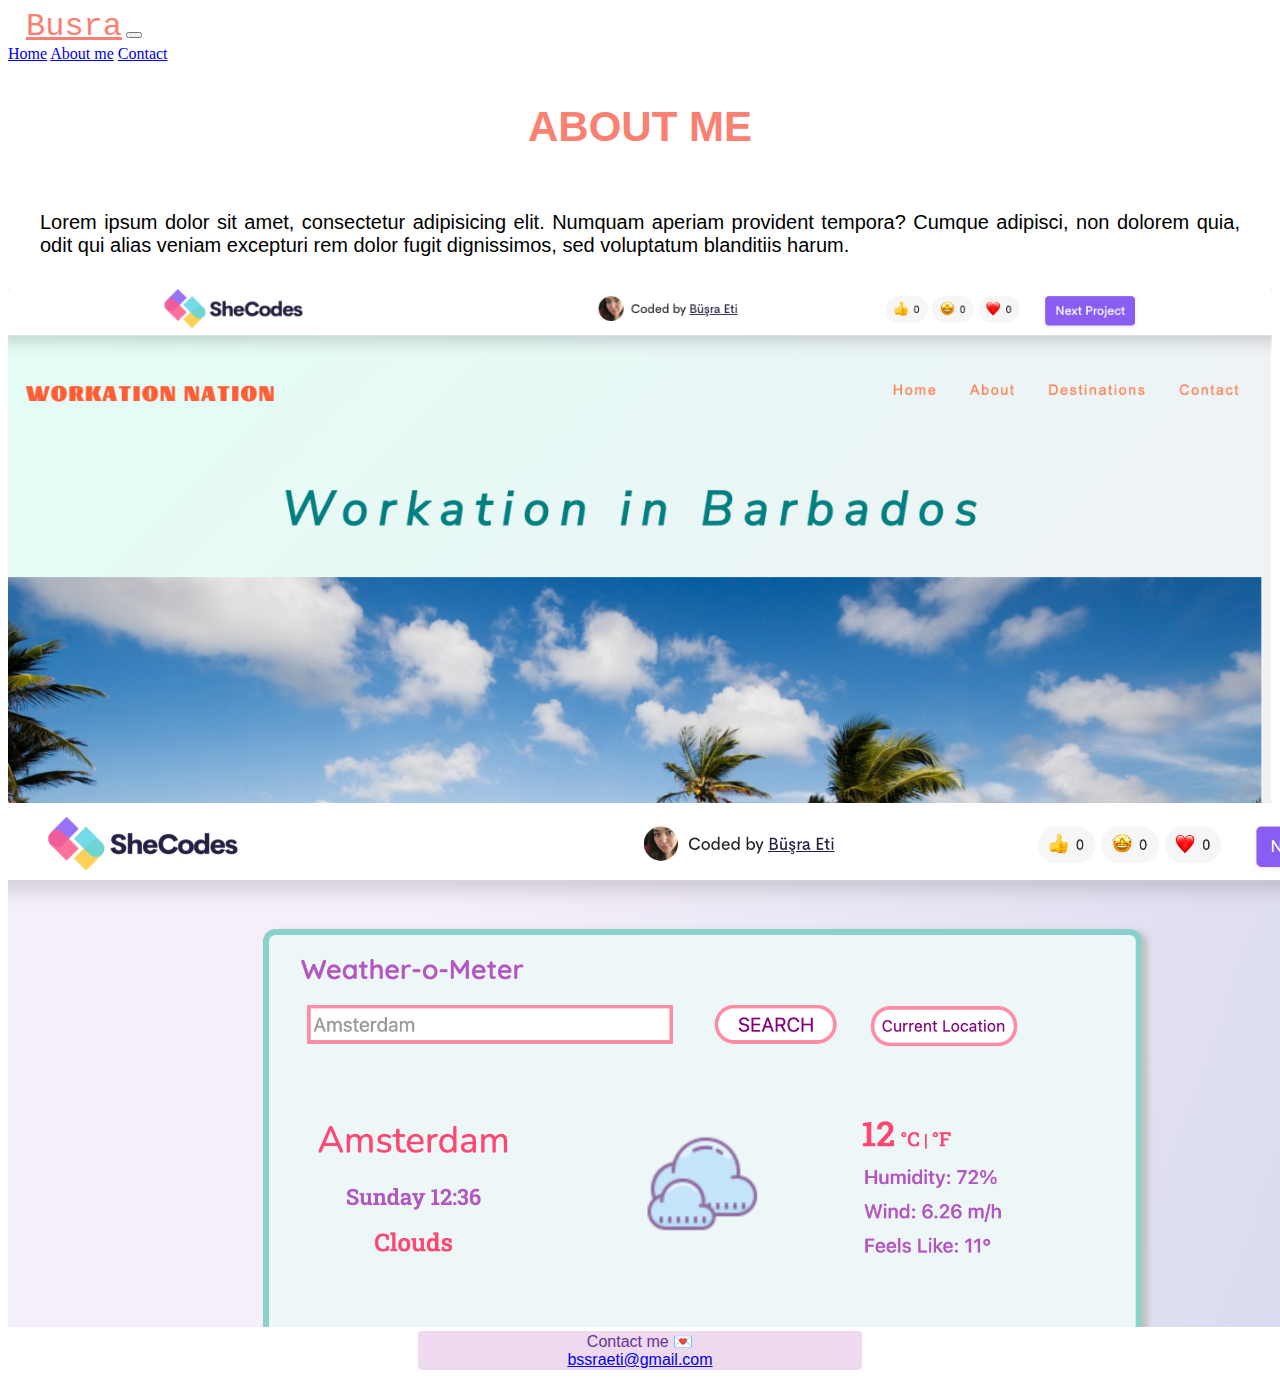
==== aboutme.html @ 8b0a16f9 "Project created" ====
<!DOCTYPE html>
<html lang="en">
  <head>
    <meta charset="UTF-8" />
    <meta http-equiv="X-UA-Compatible" content="IE=edge" />
    <meta name="viewport" content="width=h, initial-scale=1.0" />
    <title>About me</title>

    <meta
      name="Front-End Developer"
      description="This is a page for Busra, a front-end development student."
    />

    <link
      href="https://cdn.jsdelivr.net/npm/bootstrap@5.0.2/dist/css/bootstrap.min.css"
      rel="stylesheet"
      integrity="sha384-EVSTQN3/azprG1Anm3QDgpJLIm9Nao0Yz1ztcQTwFspd3yD65VohhpuuCOmLASjC"
      crossorigin="anonymous"
    />
    <link rel="stylesheet" href="style.css" />
  </head>
  <body>
    <nav class="navbar navbar-expand-lg navbar-light bg-light">
      <div class="container-fluid">
        <a class="navbar-brand" href="index.html" id="navlink">Busra</a>
        <button
          class="navbar-toggler"
          type="button"
          data-toggle="collapse"
          data-target="#navbarNavAltMarkup"
          aria-controls="navbarNavAltMarkup"
          aria-expanded="false"
          aria-label="Toggle navigation"
        >
          <span class="navbar-toggler-icon"></span>
        </button>
        <div class="collapse navbar-collapse" id="navbarNavAltMarkup">
          <div class="navbar-nav">
            <a
              class="nav-item nav-link active"
              href="index.html"
              title="Home"
              id="home"
              >Home</a
            >
            <a
              class="nav-item nav-link active"
              href="#"
              title="About me"
              id="abtme"
              >About me</a
            >
            <a
              class="nav-item nav-link active"
              href="aboutme.html#contactLink"
              title="Contact"
              id="contactme"
              >Contact</a
            >
          </div>
        </div>
      </div>
    </nav>

    <h1 id="abt">ABOUT ME</h1>

    <h4>
      Lorem ipsum dolor sit amet, consectetur adipisicing elit. Numquam aperiam
      provident tempora? Cumque adipisci, non dolorem quia, odit qui alias
      veniam excepturi rem dolor fugit dignissimos, sed voluptatum blanditiis
      harum.
    </h4>

    <div class="container">
      <div class="row">
        <div class="col-sm-6 p-2 mt-5 mb-5">
          <img src="images/p1.png" alt="p1" id="pimg1" class="img-fluid" />
        </div>
        <div class="col-sm-6 p-2 mt-5 mb-5">
          <img src="images/p2.png" alt="p2" id="pimg2" class="img-fluid" />
        </div>
      </div>
    </div>

    <div class="contactLink" id="contactLink">
      Contact me 💌 <br />
      <a href="mailto:bssraeti@gmail.com">bssraeti@gmail.com</a>
    </div>

    <script
      src="https://code.jquery.com/jquery-3.3.1.slim.min.js"
      integrity="sha384-q8i/X+965DzO0rT7abK41JStQIAqVgRVzpbzo5smXKp4YfRvH+8abtTE1Pi6jizo"
      crossorigin="anonymous"
    ></script>
    <script
      src="https://cdnjs.cloudflare.com/ajax/libs/popper.js/1.14.7/umd/popper.min.js"
      integrity="sha384-UO2eT0CpHqdSJQ6hJty5KVphtPhzWj9WO1clHTMGa3JDZwrnQq4sF86dIHNDz0W1"
      crossorigin="anonymous"
    ></script>
    <script
      src="https://stackpath.bootstrapcdn.com/bootstrap/4.3.1/js/bootstrap.min.js"
      integrity="sha384-JjSmVgyd0p3pXB1rRibZUAYoIIy6OrQ6VrjIEaFf/nJGzIxFDsf4x0xIM+B07jRM"
      crossorigin="anonymous"
    ></script>
  </body>
</html>
---- style.css ----
:root {
  --link-color: rgb(238, 217, 238);
  --link-back: rebeccapurple;
}

h1 {
  text-align: center;
  margin: 40px 30px;
  text-decoration: none;
  font-size: 60px;
  font-weight: 600;
  color: salmon;
  font-family: "Gill Sans", "Gill Sans MT", Calibri, "Trebuchet MS", sans-serif;
}
h2 {
  color: var(--link-back);
}
h4 {
  text-decoration: none;
  text-align: justify;
  display: block;
  margin: 12px;
  padding: 20px;
  font-family: "Gill Sans", "Gill Sans MT", Calibri, "Trebuchet MS", sans-serif;
  font-size: 20px;
  font-weight: 200;
}

p {
  display: block;
  text-align: center;
  text-decoration: none;
  font-size: 18px;
  font-weight: 600;
  color: darksalmon;
}

.links {
  display: flex;
  justify-content: center;
}

.links a {
  text-decoration: none;
  padding: 20px;
  margin: 15px;
  margin-bottom: 40px;
}

.aboutMe {
  text-decoration: none;
  font-family: "Gill Sans", "Gill Sans MT", Calibri, "Trebuchet MS", sans-serif;
  text-align: center;
  color: var(--link-color);
  border: 1px solid var(--link-back);
  border-radius: 4px;
  background-color: var(--link-back);
}

.aboutMe:hover {
  color: var(--link-color);
}

.contactMe {
  font-family: "Gill Sans", "Gill Sans MT", Calibri, "Trebuchet MS", sans-serif;
  text-align: center;
  color: var(--link-back);
  border: 1px solid var(--link-color);
  border-radius: 4px;
  background-color: var(--link-color);
}

.contactMe:hover {
  color: var(--link-back);
}

.contactLink {
  font-family: "Gill Sans", "Gill Sans MT", Calibri, "Trebuchet MS", sans-serif;
  text-align: center;
  max-width: 35%;
  color: var(--link-back);
  border: 1px solid var(--link-color);
  border-radius: 4px;
  background-color: var(--link-color);
  margin: 0 auto;
}

.contactLink:hover {
  color: var(--link-color);
  border: 1px solid var(--link-back);
  border-radius: 4px;
  background-color: var(--link-back);
}

#abt {
  font-size: 42px;
  text-align: center;
}

#home:hover,
#abtme:hover,
#contactme:hover {
  color: darksalmon;
  font-weight: 600;
}

#navlink {
  margin-left: 18px;
  font-size: 32px;
  font-weight: 400;
  font-family: "Gill Sans", "Gill Sans MT", Calibri, "Trebuchet MS", monospace;
  color: salmon;
}

#p1 {
  max-width: 100%;
  height: auto;
}

#p2 {
  max-width: 100%;
  height: auto;
}

#pimg1 {
  max-width: 100%;
  height: auto;
  border: 1px gray;
  border-radius: 3px;
  background-color: lightsalmon;
}

#pimg2 {
  max-width: 110%;
  height: auto;
  border: 1px gray;
  border-radius: 3px;

  background-color: lightsalmon;
}

#workation {
  text-decoration: none;
  font-family: "Gill Sans", "Gill Sans MT", Calibri, "Trebuchet MS", sans-serif;
  text-align: center;
  color: var(--link-color);
  border: 1px solid var(--link-back);
  border-radius: 4px;
  background-color: var(--link-back);
  padding: 16px;
}

#workation:hover {
  color: var(--link-back);
  border: 1px solid var(--link-color);
  border-radius: 4px;
  background-color: var(--link-color);
}

#weatherApp {
  text-decoration: none;
  font-family: "Gill Sans", "Gill Sans MT", Calibri, "Trebuchet MS", sans-serif;
  text-align: center;
  color: var(--link-color);
  border: 1px solid var(--link-back);
  border-radius: 4px;
  background-color: var(--link-back);
  padding: 16px;
}

#weatherApp:hover {
  color: var(--link-back);
  border: 1px solid var(--link-color);
  border-radius: 4px;
  background-color: var(--link-color);
}

@media (max-width: 600px) {
  h1 {
    font-size: 40px;
  }
  h4 {
    font-size: 16px;
  }

  #abt {
    font-size: 36px;
  }
}
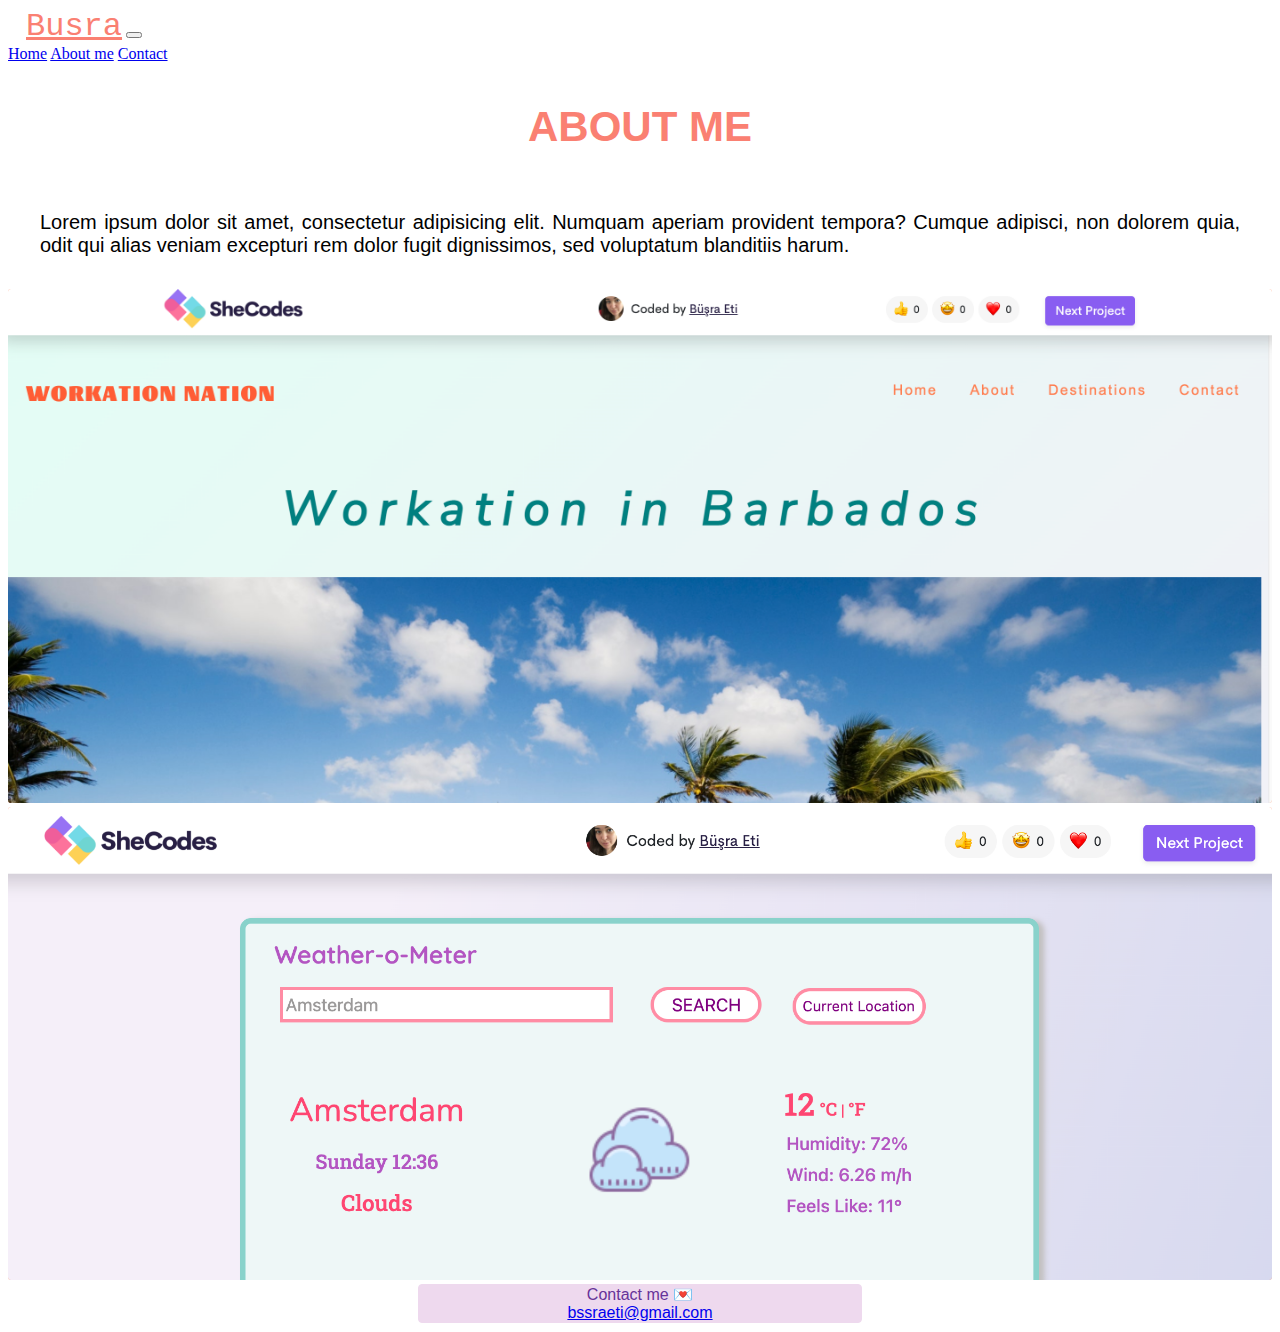
==== commit b3d4e741: "Class changes" ====
--- a/aboutme.html
+++ b/aboutme.html
@@ -74,10 +74,20 @@
     <div class="container">
       <div class="row">
         <div class="col-sm-6 p-2 mt-5 mb-5">
-          <img src="images/p1.png" alt="p1" id="pimg1" class="img-fluid" />
+          <img
+            src="images/p1.png"
+            alt="Workation-Project-Image"
+            id="pimg1"
+            class="img-fluid"
+          />
         </div>
         <div class="col-sm-6 p-2 mt-5 mb-5">
-          <img src="images/p2.png" alt="p2" id="pimg2" class="img-fluid" />
+          <img
+            src="images/p2.png"
+            alt="Weather-Project-Image"
+            id="pimg2"
+            class="img-fluid"
+          />
         </div>
       </div>
     </div>
--- a/style.css
+++ b/style.css
@@ -100,8 +100,17 @@
 #home:hover,
 #abtme:hover,
 #contactme:hover {
-  color: darksalmon;
-  font-weight: 600;
+  background-color: lightsalmon;
+  border-radius: 18px;
+  transition: border 1ms ease;
+}
+
+#home:hover:after,
+#abtme:hover:after,
+#contactme:hover:after {
+  background-color: lightsalmon;
+  border-radius: 18px;
+  transition: border 1ms ease;
 }
 
 #navlink {
@@ -131,11 +140,10 @@
 }
 
 #pimg2 {
-  max-width: 110%;
+  max-width: 100%;
   height: auto;
   border: 1px gray;
   border-radius: 3px;
-
   background-color: lightsalmon;
 }
 
